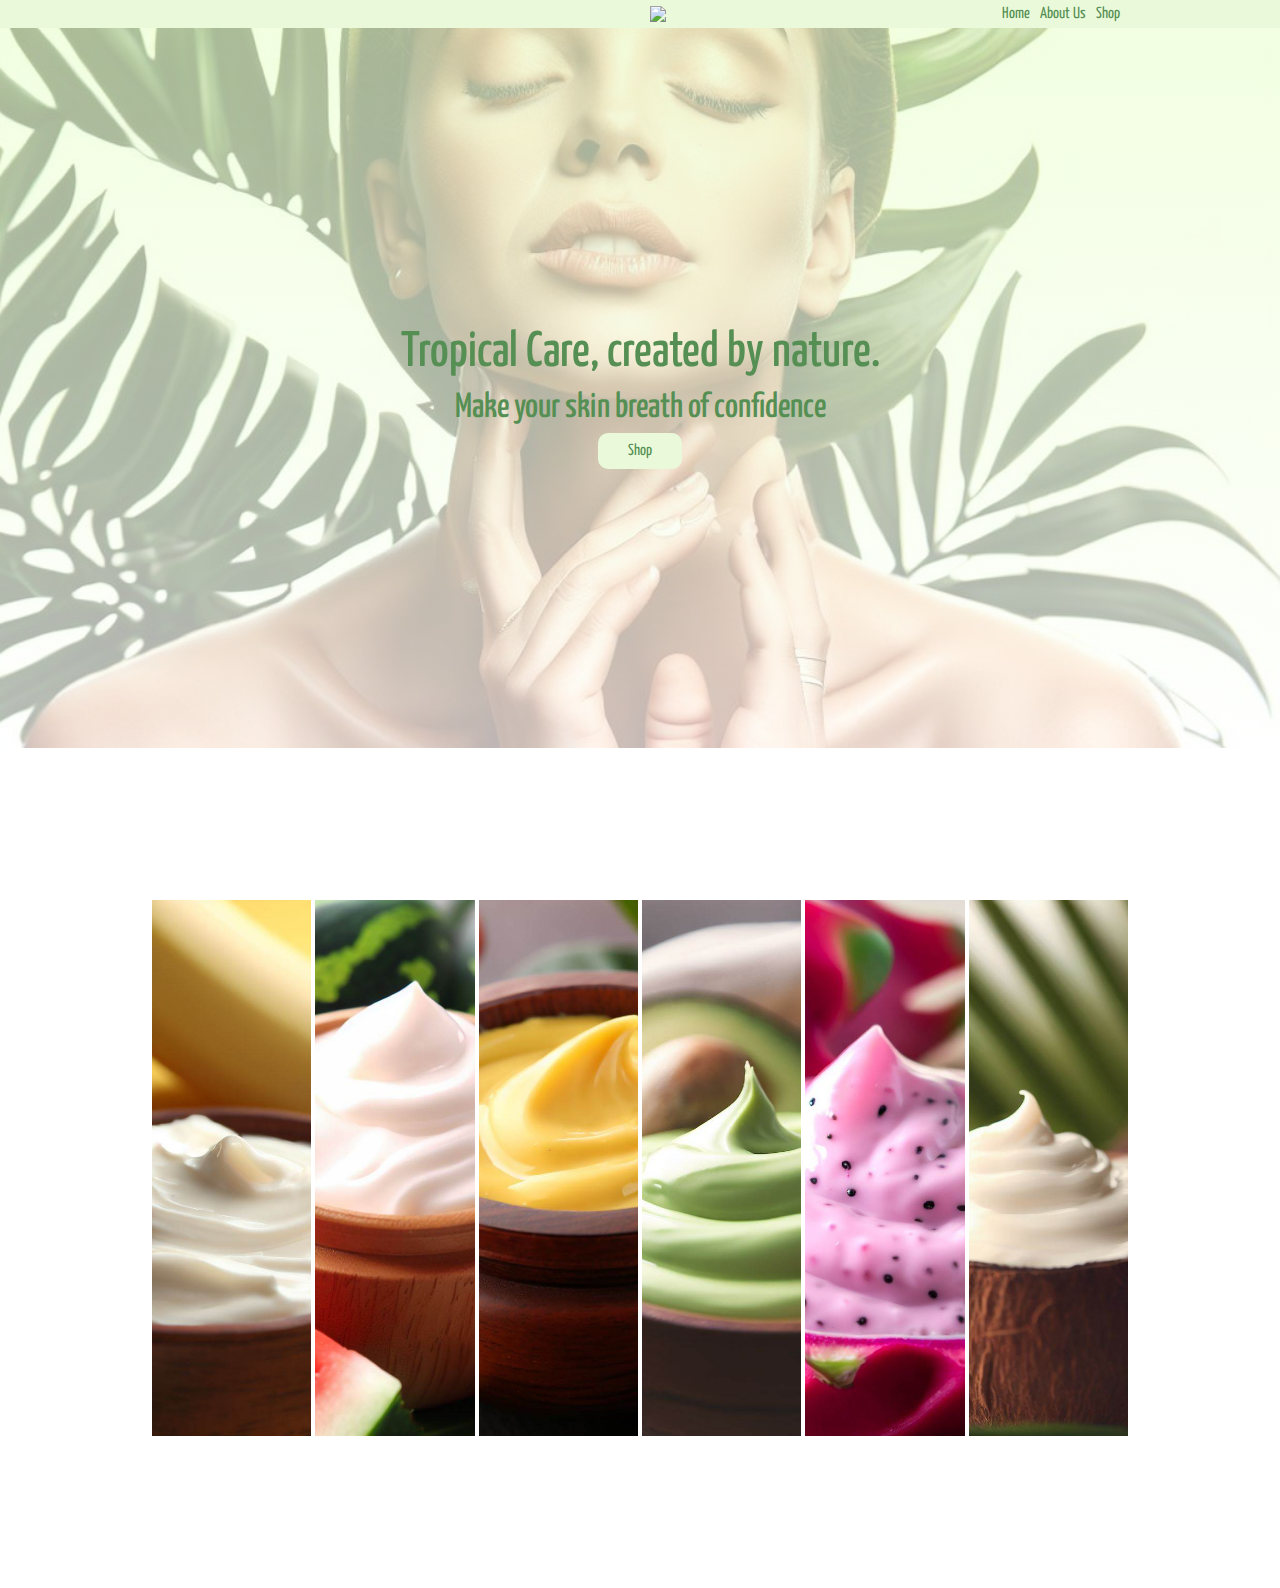
==== index.html @ 1d89eb13 "cards" ====
<!DOCTYPE html>
<html lang="en">
<head>
    <meta charset="UTF-8">
    <meta name="viewport" content="width=<device-width>, initial-scale=1.0">
    <title>Tropical Care</title>
    <link rel="stylesheet" href="style.css">
    <link rel="preconnect" href="https://fonts.googleapis.com">
<link rel="preconnect" href="https://fonts.gstatic.com" crossorigin>
    <link href="https://fonts.googleapis.com/css2?family=Yanone+Kaffeesatz:wght@300&display=swap" rel="stylesheet">
</head>
<body>
    <!--Barra de navegación-->
    <nav>
        <img class="nav__logo" src="https://via.placeholder.com/50" alt="logo"/>
        <ul class="nav">
            <li class="nav__link"><a href="#">Home</a></li>
            <li class="nav__link"><a href="#">About Us</a></li>
            <li class="nav__link"><a href="#">Shop</a></li>
        </ul>
    </nav>
    <!--Hero imagen-->
    <div class="hero-image">
        <div class="hero-text">
            <h1>Tropical Care, created by nature.</h1>
            <p>Make your skin breath of confidence</p>
            <a href="#" class="hero-btn">Shop</a>
        </div>
    </div>
    <!--Cards Información-->
    <section class="container">        
        <div class="card">
            <img src="./img/banana.jpg" alt="Banana Cream" class="card-img">
            <div class="card-body">
            <h1 class="card-title">Banana</h1>
            <p class="card-productprice">$30</p>
            <button class="card-btn">Buy</button>
            </div>
        </div>
        <div class="card">
            <img src="./img/sandia.jpg" alt="Watermelon" class="card-img">
            <div class="card-body">
            <h1 class="card-title">Watermelon</h1>
            <p class="card-productprice">$30</p>
            <button class="card-btn">Buy</button>
            </div>
        </div>
        <div class="card">
            <img src="./img/mango.jpg" alt="Mango" class="card-img">
            <div class="card-body">
            <h1 class="card-title">Mango</h1>
            <p class="card-productprice">$30</p>
            <button class="card-btn">Buy</button>
            </div>
        </div>
        <div class="card">
            <img src="./img/palta.jpg" alt="Aguacate" class="card-img">
            <div class="card-body">
            <h1 class="card-title">Aguacate</h1>
            <p class="card-productprice">$30</p>
            <button class="card-btn">Buy</button>
            </div>
        </div>
        <div class="card">
            <img src="./img/dragon.jpg" alt="DragonFruit" class="card-img">
            <div class="card-body">
            <h1 class="card-title">Dragon Fruit</h1>
            <p class="card-productprice">$30</p>
            <button class="card-btn">Buy</button>
            </div>
        </div>
        <div class="card">
            <img src="./img/coco.jpg" alt="Coco" class="card-img">
            <div class="card-body">
            <h1 class="card-title">Coco</h1>
            <p class="card-productprice">$30</p>
            <button class="card-btn">Buy</button>
            </div>
        </div>
    </section>
</body>
</html>
---- style.css ----
* {
    margin: 0;
    padding: 0;
    box-sizing: border-box;
}

:root {
    --color-primario:#e9f9d9;
    --bg-primario:#ffffff;
    --text-size: 1rem;
    --color-text:#558f53;
    --font-text:'Yanone Kaffeesatz', sans-serif;
    --font-transparent:rgba(255, 255, 255, 0.453);
}

body {
    background-color: var(--bg-primario);
    color:var(--color-primario);
    font-size: var(--text-size);
    margin:0;
    padding:0;
    height: 100vh;
    font-family:var(--font-text);
}
/*Barra de navegación*/
nav {
    display:flex;
    justify-content:space-around;
    align-items: center;
    background-color:var(--color-primario);
    border: 2px;
    border:solid;

}

.nav__logo {
    justify-content: center;
    margin-left: 490px;
    border: solid;
}

ul {
    list-style: none;
    display: flex;
    gap: 10px;
    border: solid;
}

ul a {
    color: var(--color-text);
    text-decoration: none;
}
/*Hero Imagen*/
.hero-image {
    background-image: linear-gradient(
    rgba(237, 255, 213, 0.7),
    rgba(255, 255, 255, 0.7)),
    url("img/banner.jpg");
    background-position:center;
    background-repeat: no-repeat;
    background-size: cover;
    height: 80%;
    display:flex;
    justify-content: center;
    align-items: center;
}

.hero-image .hero-text {
    color:var(--color-text);
    text-align: center;
}

.hero-image .hero-text h1 {
    font-size:50px;
    font-weight: 500;
    line-height: 100%;
    margin-top: 20px;
}

.hero-text p {
    font-size:35px;
    font-weight:500;
    line-height: 30px;
    margin-top: 15px;
}

.hero-image .hero-btn {
    text-decoration:none;
    color:var(--color-text);
    background: var(--color-primario);
    padding: 10px 30px;
    border-radius: 10px;
    margin-top: 10px;
    display: inline-block;
}

.hero-image .hero-btn:hover {
    background:var(--bg-primario);
    color:var(--color-text);
}

/*Cards*/
.container {
    background-color:var(--bg-primario);
    display: flex;
    align-items: center;
    justify-content:space-around;
    padding: 150px;
}

.card {
    background-color: rgb(0, 0, 0);
    width: 250px;
    height: 60vh;
    overflow: hidden;
    border: 2px solid rgb(255, 255, 255);
    position: relative;
}

.card-title {
    font-family:var(--font-text);
    color:var(--color-primario);
    display: flex;
    flex-direction: column;
    justify-content: center;
    align-items: center;
    text-transform:uppercase;
    font-size: 40px;
    font-weight: 500;
    margin-left: 10px;
    color:var(--font-transparent);
    
    }

.card-productprice {
    text-transform: capitalize;
    font-size: 35px;
    font-weight: 300;
    margin: 30px;
    display: flex;
    justify-content: center;
    align-self: center;
    color: var(--font-transparent);
}

.card-btn {
    width: 75px;
    height: 30px;
    padding-top: 8px;
    text-transform: capitalize;
    border: none;
    outline:none;
    font-size:1rem;
    display: flex;
    align-self: center;
    justify-content: center;
    font-family: var(--font-text);
    background-color: #ffffff43;
}

.card-body {
    width: 100%;
    height: 100%;
    top:0;
    right: -100%;
    color: var(--color-primario);
    position:absolute;
    backdrop-filter: blur(5px);
    padding: 40px;
    display: flex;
    flex-direction: column;
    justify-content: center;
    transition: 1.5s;
}

.card-img {
    width: 100%;
    height: 100%;
    object-fit:cover;
}

.card:hover:hover .card-body {
    right: 0px;
}
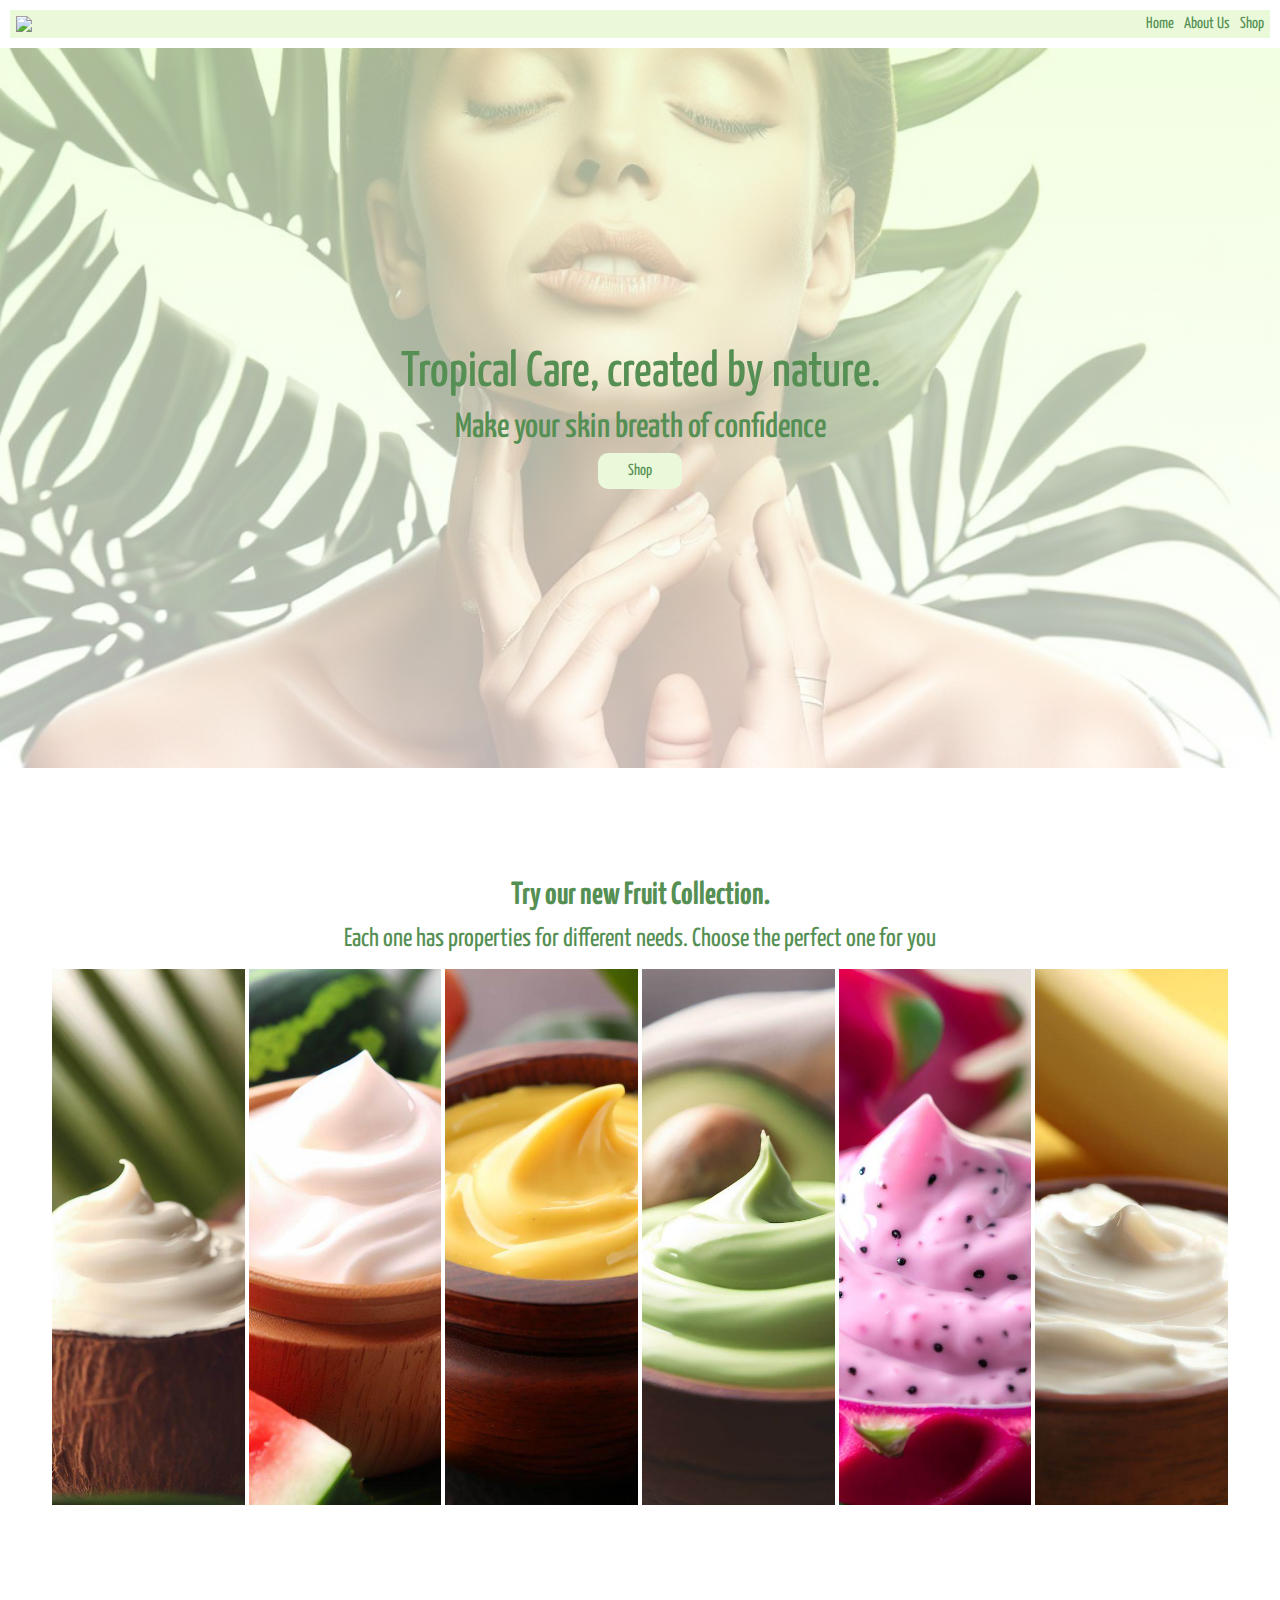
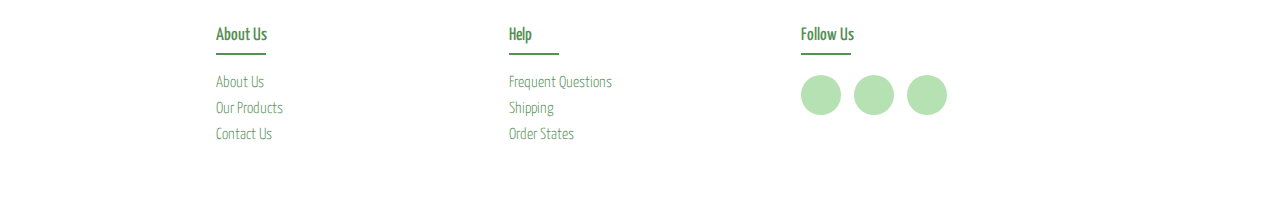
==== commit ec88b55c: "responsive" ====
--- a/index.html
+++ b/index.html
@@ -8,6 +8,7 @@
     <link rel="preconnect" href="https://fonts.googleapis.com">
 <link rel="preconnect" href="https://fonts.gstatic.com" crossorigin>
     <link href="https://fonts.googleapis.com/css2?family=Yanone+Kaffeesatz:wght@300&display=swap" rel="stylesheet">
+    <link rel="stylesheet" href="https://cdnjs.cloudflare.com/ajax/libs/font-awesome/6.4.0/css/all.min.css" integrity="sha512-iecdLmaskl7CVkqkXNQ/ZH/XLlvWZOJyj7Yy7tcenmpD1ypASozpmT/E0iPtmFIB46ZmdtAc9eNBvH0H/ZpiBw==" crossorigin="anonymous" referrerpolicy="no-referrer" />
 </head>
 <body>
     <!--Barra de navegación-->
@@ -28,11 +29,15 @@
         </div>
     </div>
     <!--Cards Información-->
+    <section class=cards__title>
+        <h1 class="cards__title1">Try our new Fruit Collection.</h1>
+        <p class="cards__title2">Each one has properties for different needs. Choose the perfect one for you</p>
+    </section>
     <section class="container">        
         <div class="card">
-            <img src="./img/banana.jpg" alt="Banana Cream" class="card-img">
+            <img src="./img/coco.jpg" alt="Coco" class="card-img">
             <div class="card-body">
-            <h1 class="card-title">Banana</h1>
+            <h2 class="card-title">Coco</h2>
             <p class="card-productprice">$30</p>
             <button class="card-btn">Buy</button>
             </div>
@@ -40,7 +45,7 @@
         <div class="card">
             <img src="./img/sandia.jpg" alt="Watermelon" class="card-img">
             <div class="card-body">
-            <h1 class="card-title">Watermelon</h1>
+            <h2 class="card-title">Watermelon</h2>
             <p class="card-productprice">$30</p>
             <button class="card-btn">Buy</button>
             </div>
@@ -48,7 +53,7 @@
         <div class="card">
             <img src="./img/mango.jpg" alt="Mango" class="card-img">
             <div class="card-body">
-            <h1 class="card-title">Mango</h1>
+            <h2 class="card-title">Mango</h2>
             <p class="card-productprice">$30</p>
             <button class="card-btn">Buy</button>
             </div>
@@ -56,7 +61,7 @@
         <div class="card">
             <img src="./img/palta.jpg" alt="Aguacate" class="card-img">
             <div class="card-body">
-            <h1 class="card-title">Aguacate</h1>
+            <h2 class="card-title">Aguacate</h2>
             <p class="card-productprice">$30</p>
             <button class="card-btn">Buy</button>
             </div>
@@ -64,19 +69,53 @@
         <div class="card">
             <img src="./img/dragon.jpg" alt="DragonFruit" class="card-img">
             <div class="card-body">
-            <h1 class="card-title">Dragon Fruit</h1>
+            <h2 class="card-title">Dragon Fruit</h2>
             <p class="card-productprice">$30</p>
             <button class="card-btn">Buy</button>
             </div>
         </div>
         <div class="card">
-            <img src="./img/coco.jpg" alt="Coco" class="card-img">
+            <img src="./img/banana.jpg" alt="Banana" class="card-img">
             <div class="card-body">
-            <h1 class="card-title">Coco</h1>
+            <h2 class="card-title">Banana</h2>
             <p class="card-productprice">$30</p>
             <button class="card-btn">Buy</button>
             </div>
         </div>
     </section>
+
+    <div class="footer">
+        <div class="footer-container">
+                <div class="row">
+                    <div class="footer-col">
+                    <h4>About Us</h4>
+                    <ul class="ul-footer">
+                        <li><a href="#">About Us</a></li>
+                        <li><a href="#">Our products</a></li>
+                        <li><a href="#">Contact Us</a></li>
+                    </ul>
+                </div>
+
+                <div class="footer-col">
+                    <h4>Help</h4>
+                    <ul class="ul-footer">
+                        <li><a href="#">Frequent Questions</a></li>
+                        <li><a href="#">Shipping</a></li>
+                        <li><a href="#">Order states</a></li>
+                    </ul>
+                </div>
+
+                <div class="footer-col">
+                    <h4>Follow Us</h4>
+                    <div class="social-links">
+                        <a href="#"><i class="fa-brands fa-facebook"></i></a>
+                        <a href="#"><i class="fa-brands fa-instagram"></i></a>
+                        <a href="#"><i class="fa-brands fa-tiktok"></i></a>
+                        
+                    </div>
+                </div>
+            </div>
+        </div>
+    </footer>
 </body>
 </html>--- a/style.css
+++ b/style.css
@@ -25,21 +25,21 @@
 /*Barra de navegación*/
 nav {
     display:flex;
-    justify-content:space-around;
+    justify-content:space-between;
     align-items: center;
     background-color:var(--color-primario);
     border: 2px;
     border:solid;
+    margin: 10px;
 
 }
 
 .nav__logo {
-    justify-content: center;
-    margin-left: 490px;
+    justify-content:space-between;
     border: solid;
 }
 
-ul {
+.nav {
     list-style: none;
     display: flex;
     gap: 10px;
@@ -100,12 +100,36 @@
 }
 
 /*Cards*/
+
+.cards__title {
+
+    display:flex;
+    margin-top: 6rem;
+    padding: 15px;
+    color: var(--color-text);
+    justify-content: center;
+    align-items: center;
+    flex-direction: column;
+    gap: 1rem;
+    
+}
+
+.cards__title1 {
+font-size: 2rem;
+}
+
+.cards__title2 {
+font-size: 26px;
+}
+
 .container {
     background-color:var(--bg-primario);
     display: flex;
     align-items: center;
-    justify-content:space-around;
-    padding: 150px;
+    padding: 50px;
+    padding-top: 0px;
+
+
 }
 
 .card {
@@ -182,3 +206,103 @@
 .card:hover:hover .card-body {
     right: 0px;
 }
+
+/*Footer*/
+.footer {
+    background-color: var(--bg-primario);
+    padding: 70px 0;
+}
+
+.footer-container {
+    max-width: 1170px;
+    margin:auto;
+    color: black;
+}
+
+.ul-footer {
+    list-style: none;
+}
+
+.row {
+    display: flex;
+    flex-wrap: wrap;
+    justify-content: center;
+}
+
+.footer-col {
+width: 25%;
+padding: 0 15px;
+}
+
+.footer-col h4{
+    font-size: 18px;
+    color: var(--color-text);
+    text-transform: capitalize;
+    margin-bottom: 30px;
+    font-weight: 500;
+    position: relative;
+
+}
+
+.footer-col h4::before{
+    content: '';
+    position:absolute;
+    left: 0;
+    bottom: -10px;
+    background-color:var(--color-text);
+    height: 2px;
+    box-sizing: border-box;
+    width: 50px;
+}
+
+.footer-col ul li:not(:last-child){
+    margin-bottom: 10px;
+}
+
+.footer-col ul li a {
+    font-size: 16px;
+    text-transform: capitalize;
+    text-decoration: none;
+    color: var(--color-text);
+    font-weight: 300;
+    color: var(--color-text);
+    display: block;
+    transition: all 0.3s ease;
+}
+
+.footer-col ul li a:hover{
+    color: black;
+    padding-left: 10px;
+}
+
+.footer-col .social-links a{
+    display: inline-block;
+    height:40px;
+    width:40px;
+    background-color:rgba(151, 212, 146, 0.697);
+    margin: 0 10px 10px 0;
+    text-align: center;
+    line-height: 40px;
+    border-radius: 50%;
+    color: #ffffff;
+    transition: all 0.5s ease;
+}
+
+.footer-col .social-links a:hover{
+    color: var(--color-text);
+    background-color: #ffffff;
+}
+
+/*responsive*/
+@media(max-width:767px) {
+    .footer-col {
+        width: 50%;
+        margin-bottom:30px;
+    }
+}
+@media(max-width:767px) {
+    .footer-col {
+        width: 100%;
+    }
+
+}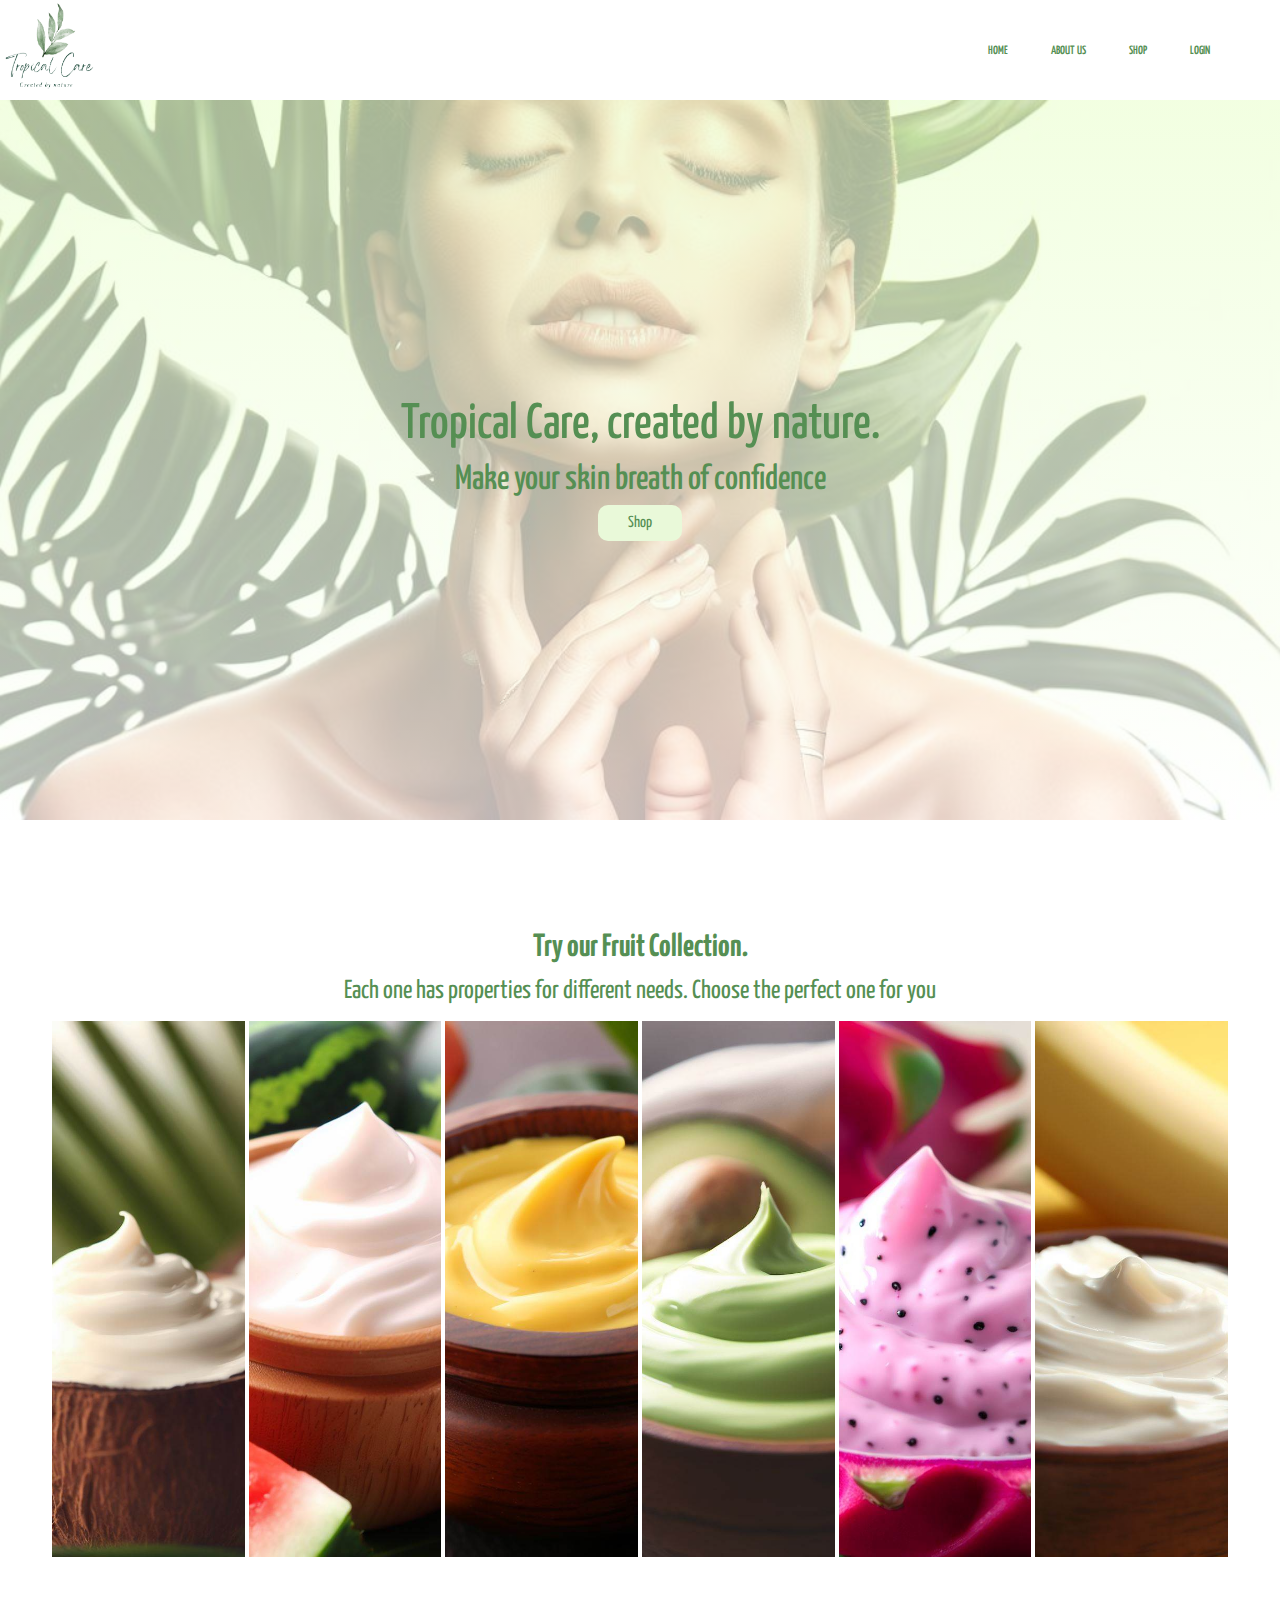
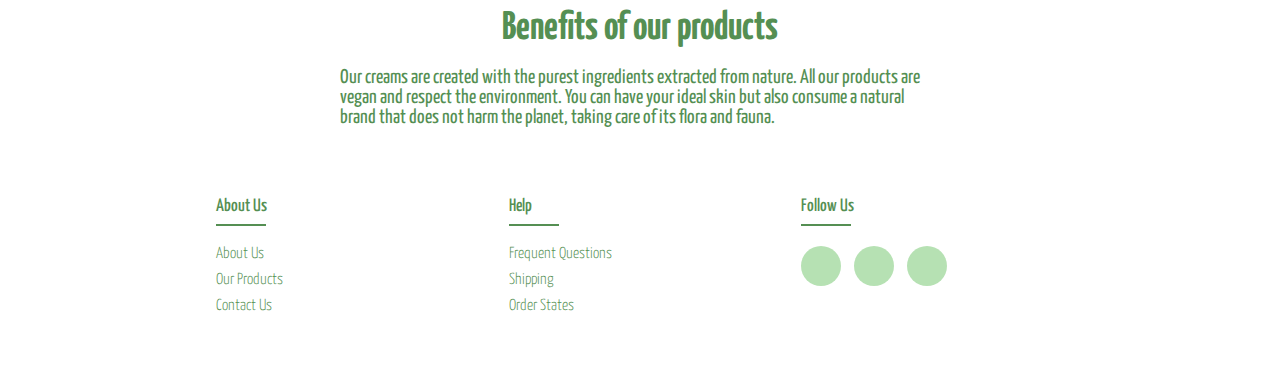
==== commit 1a1cf445: "casiterminado" ====
--- a/index.html
+++ b/index.html
@@ -9,28 +9,37 @@
 <link rel="preconnect" href="https://fonts.gstatic.com" crossorigin>
     <link href="https://fonts.googleapis.com/css2?family=Yanone+Kaffeesatz:wght@300&display=swap" rel="stylesheet">
     <link rel="stylesheet" href="https://cdnjs.cloudflare.com/ajax/libs/font-awesome/6.4.0/css/all.min.css" integrity="sha512-iecdLmaskl7CVkqkXNQ/ZH/XLlvWZOJyj7Yy7tcenmpD1ypASozpmT/E0iPtmFIB46ZmdtAc9eNBvH0H/ZpiBw==" crossorigin="anonymous" referrerpolicy="no-referrer" />
+    
 </head>
 <body>
     <!--Barra de navegación-->
     <nav>
-        <img class="nav__logo" src="https://via.placeholder.com/50" alt="logo"/>
-        <ul class="nav">
-            <li class="nav__link"><a href="#">Home</a></li>
-            <li class="nav__link"><a href="#">About Us</a></li>
-            <li class="nav__link"><a href="#">Shop</a></li>
+        <img class="nav__logo" src="./Tropical Care.png" alt="logo"/>
+        <input type="checkbox" id="check">
+        <label for="check" class="bar-btn">
+            <i class="fa-solid fa-bars"></i>
+        </label>
+        <ul class="nav-menu">
+            <li><a class="#hero-image" href="#">Home</a></li>
+            <li><a href="#footer">About Us</a></li>
+            <li><a href="#cards__title">Shop</a></li>
+            <li><a href="login.html">Login</a></li>
         </ul>
+
     </nav>
+
+
     <!--Hero imagen-->
-    <div class="hero-image">
+    <div class="hero-image" id="hero-image">
         <div class="hero-text">
             <h1>Tropical Care, created by nature.</h1>
             <p>Make your skin breath of confidence</p>
-            <a href="#" class="hero-btn">Shop</a>
+            <a href="#cards__title" class="hero-btn">Shop</a>
         </div>
     </div>
     <!--Cards Información-->
-    <section class=cards__title>
-        <h1 class="cards__title1">Try our new Fruit Collection.</h1>
+    <section class=cards__title  id="cards__title">
+        <h1 class="cards__title1">Try our Fruit Collection.</h1>
         <p class="cards__title2">Each one has properties for different needs. Choose the perfect one for you</p>
     </section>
     <section class="container">        
@@ -84,7 +93,20 @@
         </div>
     </section>
 
-    <div class="footer">
+    <!--Product benefits-->
+    <section class="benefits">
+        <div class="ourproducts-title">
+        <h1>Benefits of our products</h1>
+        </div>
+        <div class="ourproducts-text">
+        <p>Our creams are created with the purest ingredients extracted from nature.
+            All our products are vegan and respect the environment.
+            You can have your ideal skin but also consume a natural brand that does not harm the planet, taking care of its flora and fauna.</p>
+        </div>
+    </div></section>
+
+
+    <div class="footer" id="footer">
         <div class="footer-container">
                 <div class="row">
                     <div class="footer-col">
--- a/style.css
+++ b/style.css
@@ -24,27 +24,101 @@
 }
 /*Barra de navegación*/
 nav {
-    display:flex;
-    justify-content:space-between;
-    align-items: center;
-    background-color:var(--color-primario);
-    border: 2px;
-    border:solid;
-    margin: 10px;
-
+height:80px;
+width:100%;
+display:flex;
+justify-content: space-between;
+align-items: center;
 }
 
 .nav__logo {
-    justify-content:space-between;
-    border: solid;
-}
-
-.nav {
-    list-style: none;
-    display: flex;
-    gap: 10px;
-    border: solid;
-}
+    width: 100px;
+    height: 100px;
+}
+
+.bar-btn {
+    font-size: 25px;
+    color: var(--color-text);
+    margin-right: 20px;
+    cursor: pointer;
+    }
+
+.nav-menu {
+    position: fixed;
+    width:100%;
+    height:100vh;
+    top:100px;
+    text-align:center;
+    transition: all .5s;
+}
+
+.nav-menu li {
+    display:none;
+    line-height:30px;
+    margin:50px 0;
+    transition: all .5s;
+}
+
+.nav-menu li a {
+    color: var(--color-text);
+    font-size: 16px;
+    text-transform:uppercase;
+    font-weight: 600;
+}
+
+.nav-menu li a.active, .nav-menu li a:hover {
+    color: var(--color-text);
+    transition: .3s;
+}
+
+#check {
+    display:none;
+}
+
+#check:checked ~ .nav-menu {
+    height: 100vh;
+}
+
+#check:checked ~ .nav-menu li {
+    display: block;
+}
+
+/*Responsive*/
+@media screen and (min-width:768px) {
+    .logo {
+        margin-left:50px;
+    }
+
+    nav{
+        height:100px;
+    }
+
+    .bar-btn{
+        display: none;
+    }
+
+    .nav-menu {
+    position:relative;
+    height:100px;
+    top:0;
+    background:none;
+    transition:none;
+    text-align:right;
+    margin-right:50px;
+    }
+}
+
+.nav-menu li {
+    display:inline-block;
+    line-height:100px;
+    margin:0 20px;
+    transition: none;
+}
+
+.nav-menu li a {
+    font-size: 12px;
+}
+
 
 ul a {
     color: var(--color-text);
@@ -305,4 +379,18 @@
         width: 100%;
     }
 
+}
+
+
+.benefits {
+    display: flex;
+    flex-direction: column;
+    align-items: center;
+    gap: 20px;
+    width: 600px;
+    justify-content: center;
+    color: var(--color-text);
+    align-content: center;
+    margin: auto;
+    font-size: 20px;
 }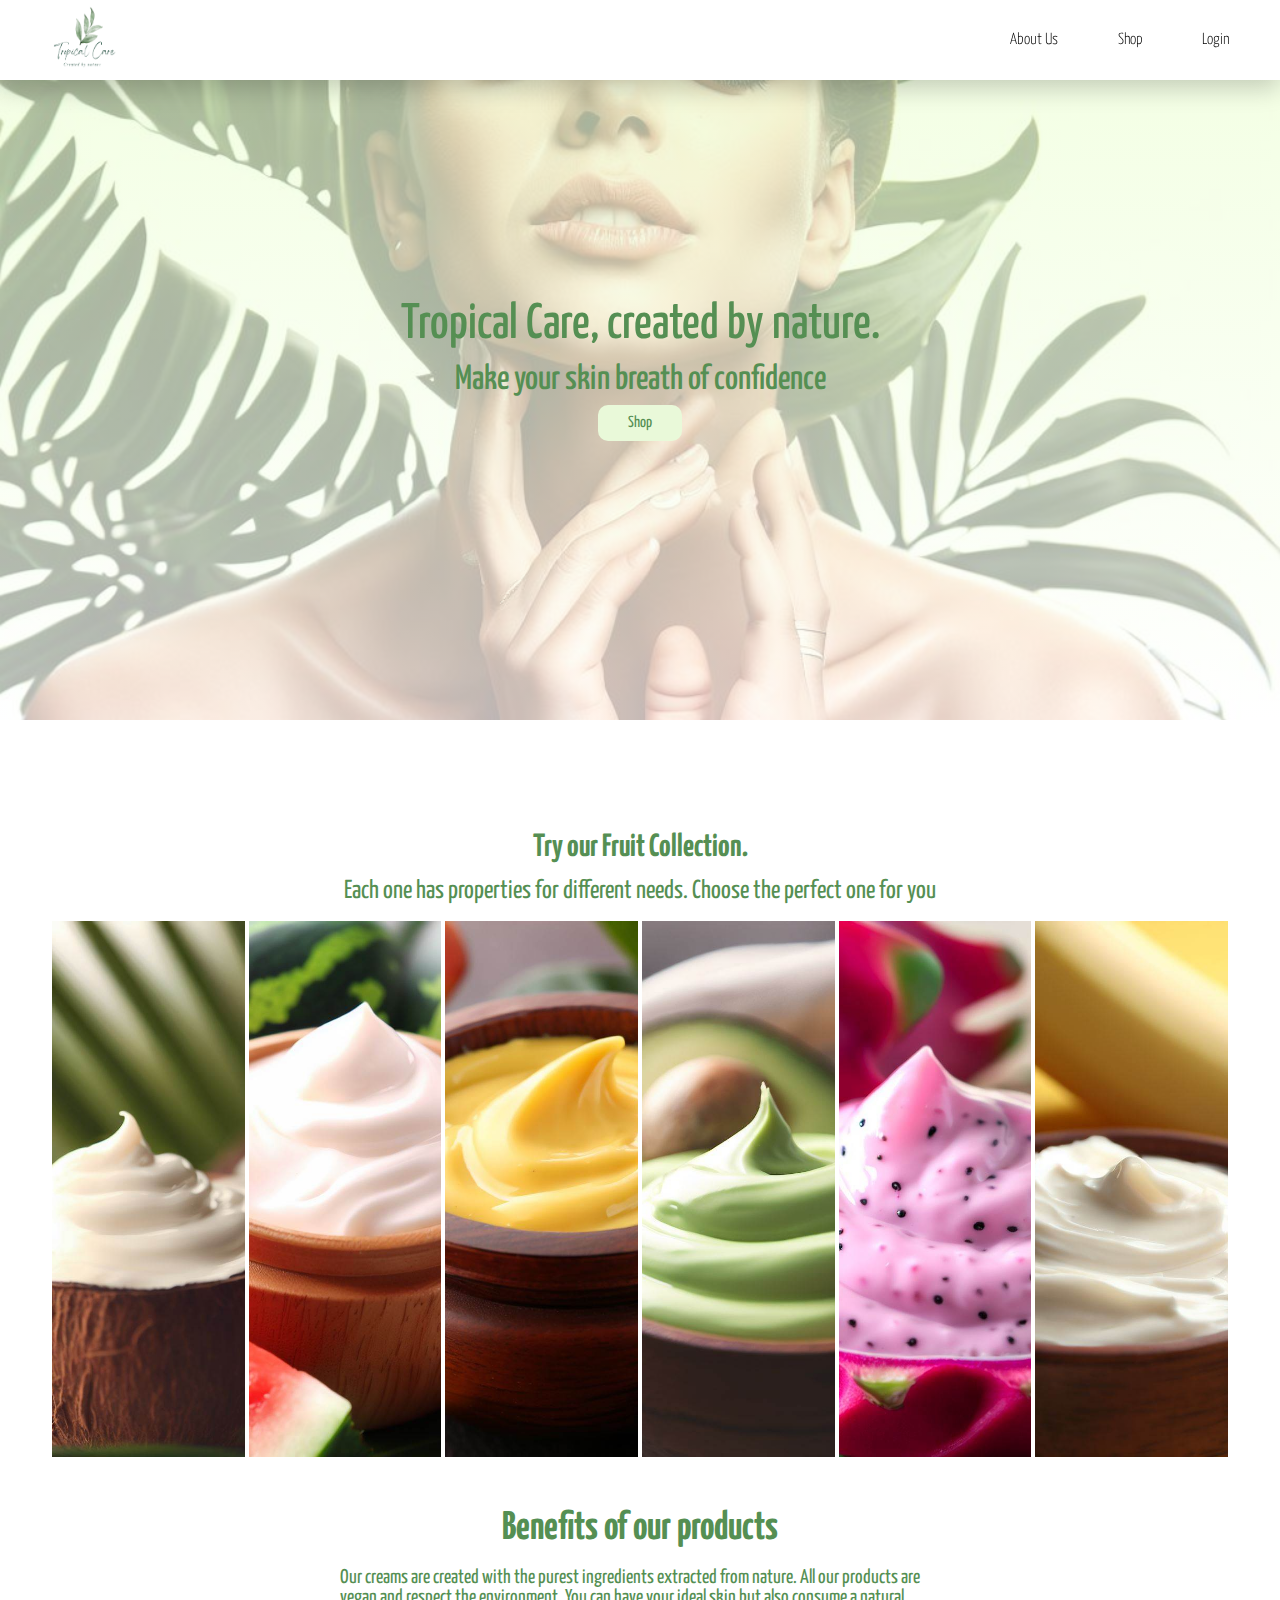
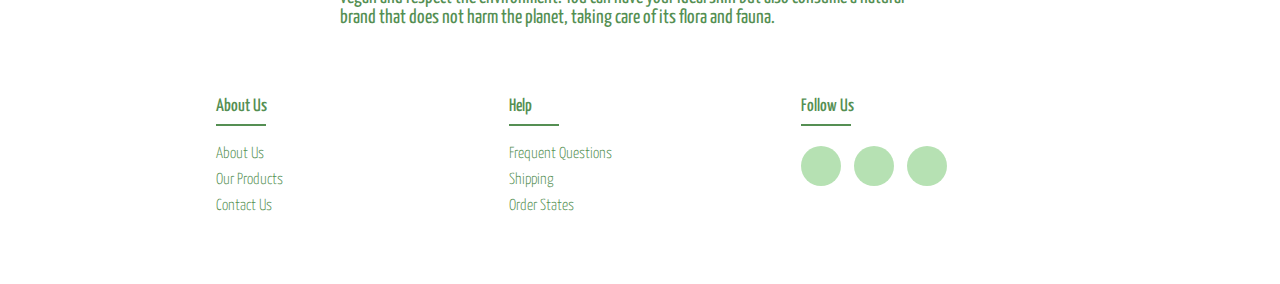
==== commit 596e2e32: "hola" ====
--- a/index.html
+++ b/index.html
@@ -13,21 +13,21 @@
 </head>
 <body>
     <!--Barra de navegación-->
-    <nav>
+    <header class="header">
         <img class="nav__logo" src="./Tropical Care.png" alt="logo"/>
-        <input type="checkbox" id="check">
-        <label for="check" class="bar-btn">
+    <nav class="navbar">
+        <label for="toggle-menu">
             <i class="fa-solid fa-bars"></i>
         </label>
-        <ul class="nav-menu">
-            <li><a class="#hero-image" href="#">Home</a></li>
-            <li><a href="#footer">About Us</a></li>
-            <li><a href="#cards__title">Shop</a></li>
-            <li><a href="login.html">Login</a></li>
+        <input type="checkbox" id="toggle-menu">
+        <ul class="navbar-list">
+            <li><a href="#footer" class="navbar-link">About Us</a></li>
+            <li><a href="#cards__title" class="navbar-link">Shop</a></li>
+            <li><a href="login.html" class="navbar-link">Login</a></li>
         </ul>
 
     </nav>
-
+</header>
 
     <!--Hero imagen-->
     <div class="hero-image" id="hero-image">
--- a/style.css
+++ b/style.css
@@ -11,6 +11,61 @@
     --color-text:#558f53;
     --font-text:'Yanone Kaffeesatz', sans-serif;
     --font-transparent:rgba(255, 255, 255, 0.453);
+}
+
+/*Barra de navegación*/
+.header {
+    height: 80px;
+    display: flex;
+    justify-content: space-between;
+    align-items: center;
+    padding: 0px 50px;
+    box-shadow: 0 8px 24px rgba(0, 0, 0, 0.2);
+    background: white;
+    position:fixed;
+    width: 100%;
+}
+
+.nav__logo {
+    width: 70px;
+    height: 70px;
+}
+
+.navbar ul {
+    list-style-type: none;
+    display: flex;
+    gap:60px;
+}
+
+.navbar {
+    display: flex;
+}
+
+.navbar i {
+    font-size: 36px;
+    display: none;
+}
+
+#toggle-menu {
+    display: none;
+}
+
+.navbar-link {
+    text-decoration: none;
+    color: black;
+    font-weight: 300;
+}
+
+@media (max-width: 576px) {
+    .navbar ul {
+        background: rgb(201, 29, 29);
+        width: 100%;
+        height: calc(100vh - 80px);
+        position: absolute;
+        top: 80px;
+        left: 0;
+        flex-direction:column;
+    }
 }
 
 body {
@@ -22,108 +77,8 @@
     height: 100vh;
     font-family:var(--font-text);
 }
-/*Barra de navegación*/
-nav {
-height:80px;
-width:100%;
-display:flex;
-justify-content: space-between;
-align-items: center;
-}
-
-.nav__logo {
-    width: 100px;
-    height: 100px;
-}
-
-.bar-btn {
-    font-size: 25px;
-    color: var(--color-text);
-    margin-right: 20px;
-    cursor: pointer;
-    }
-
-.nav-menu {
-    position: fixed;
-    width:100%;
-    height:100vh;
-    top:100px;
-    text-align:center;
-    transition: all .5s;
-}
-
-.nav-menu li {
-    display:none;
-    line-height:30px;
-    margin:50px 0;
-    transition: all .5s;
-}
-
-.nav-menu li a {
-    color: var(--color-text);
-    font-size: 16px;
-    text-transform:uppercase;
-    font-weight: 600;
-}
-
-.nav-menu li a.active, .nav-menu li a:hover {
-    color: var(--color-text);
-    transition: .3s;
-}
-
-#check {
-    display:none;
-}
-
-#check:checked ~ .nav-menu {
-    height: 100vh;
-}
-
-#check:checked ~ .nav-menu li {
-    display: block;
-}
-
-/*Responsive*/
-@media screen and (min-width:768px) {
-    .logo {
-        margin-left:50px;
-    }
-
-    nav{
-        height:100px;
-    }
-
-    .bar-btn{
-        display: none;
-    }
-
-    .nav-menu {
-    position:relative;
-    height:100px;
-    top:0;
-    background:none;
-    transition:none;
-    text-align:right;
-    margin-right:50px;
-    }
-}
-
-.nav-menu li {
-    display:inline-block;
-    line-height:100px;
-    margin:0 20px;
-    transition: none;
-}
-
-.nav-menu li a {
-    font-size: 12px;
-}
-
-
-ul a {
-    color: var(--color-text);
-    text-decoration: none;
-}
+
+
 /*Hero Imagen*/
 .hero-image {
     background-image: linear-gradient(
@@ -367,21 +322,6 @@
     background-color: #ffffff;
 }
 
-/*responsive*/
-@media(max-width:767px) {
-    .footer-col {
-        width: 50%;
-        margin-bottom:30px;
-    }
-}
-@media(max-width:767px) {
-    .footer-col {
-        width: 100%;
-    }
-
-}
-
-
 .benefits {
     display: flex;
     flex-direction: column;
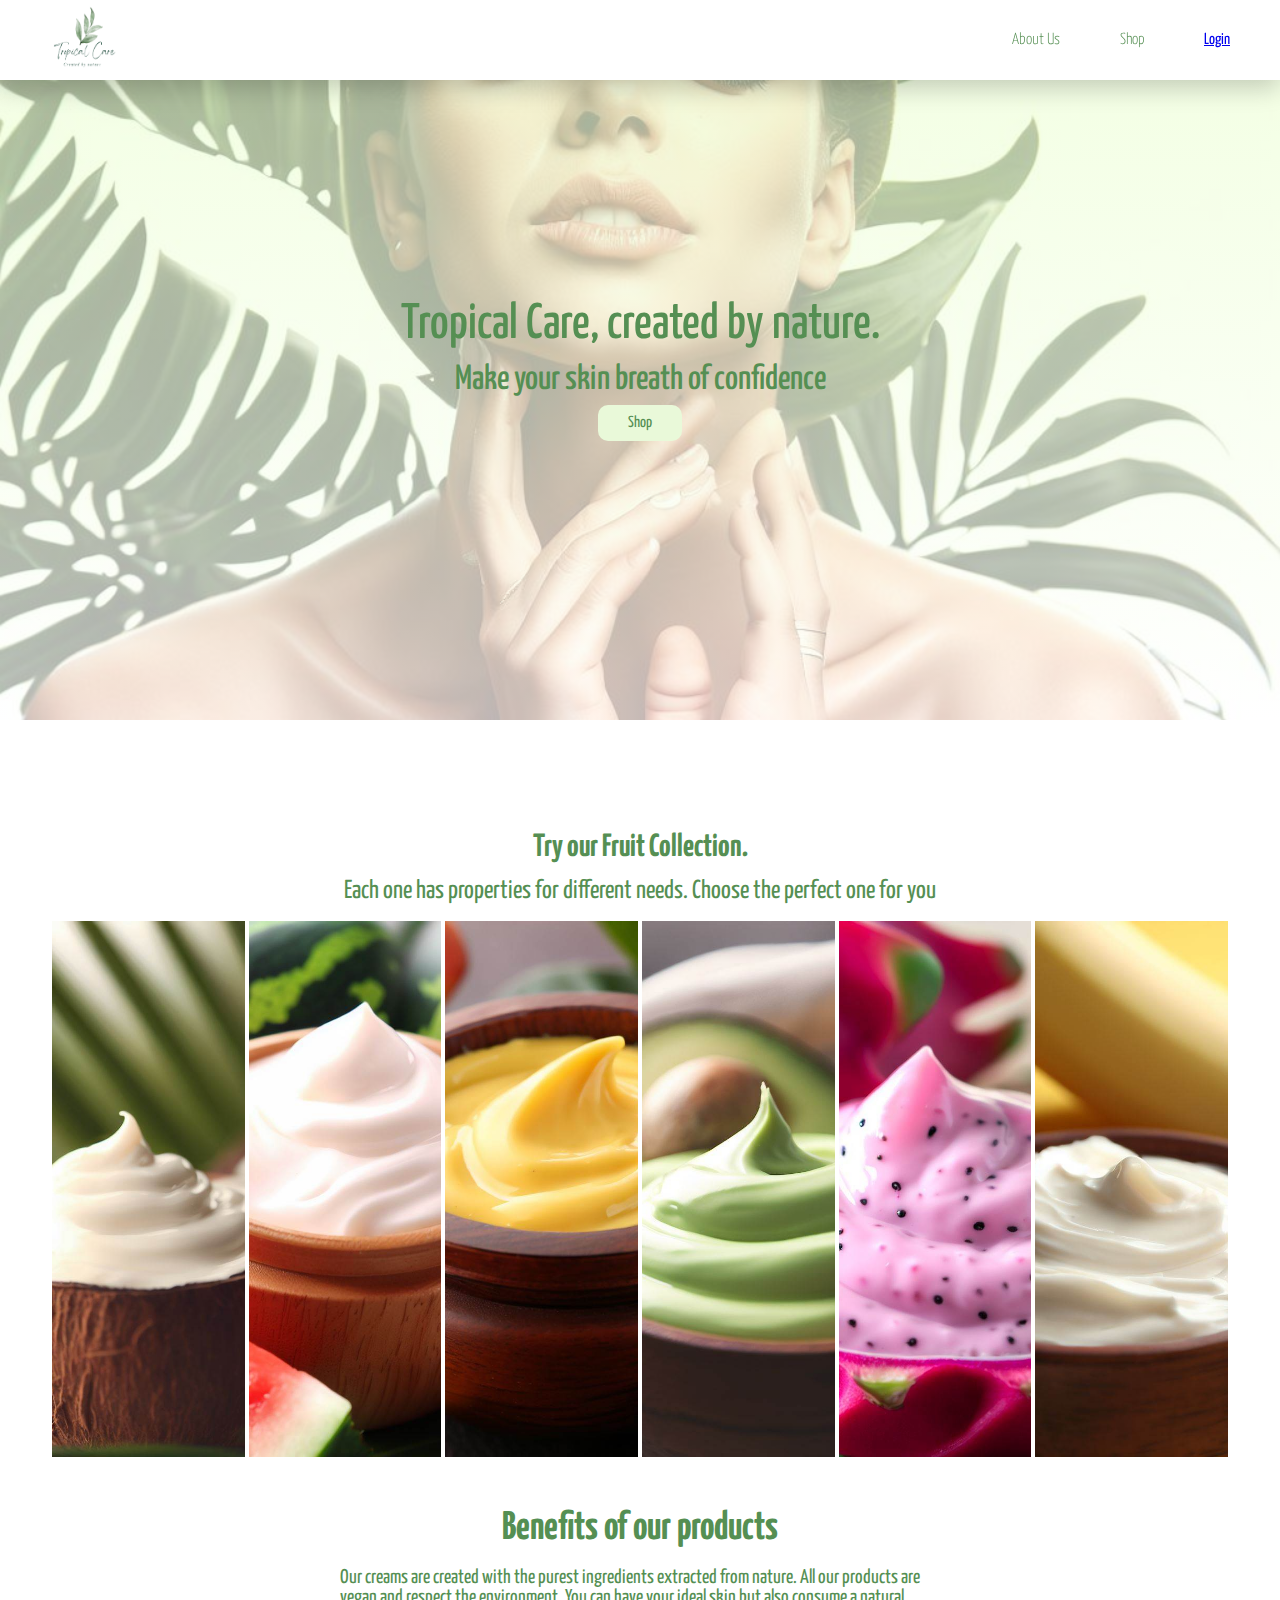
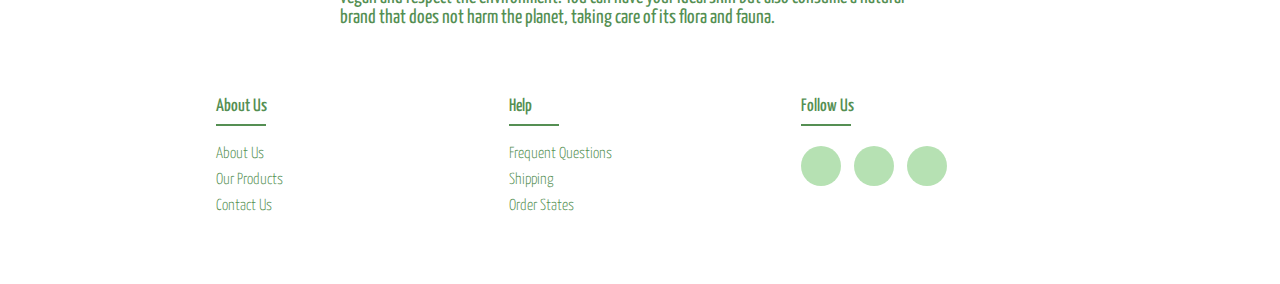
==== commit 43c8494a: "oadods" ====
--- a/index.html
+++ b/index.html
@@ -5,6 +5,7 @@
     <meta name="viewport" content="width=<device-width>, initial-scale=1.0">
     <title>Tropical Care</title>
     <link rel="stylesheet" href="style.css">
+    <link rel="stylesheet" href="mediaquery.css">
     <link rel="preconnect" href="https://fonts.googleapis.com">
 <link rel="preconnect" href="https://fonts.gstatic.com" crossorigin>
     <link href="https://fonts.googleapis.com/css2?family=Yanone+Kaffeesatz:wght@300&display=swap" rel="stylesheet">
@@ -15,15 +16,15 @@
     <!--Barra de navegación-->
     <header class="header">
         <img class="nav__logo" src="./Tropical Care.png" alt="logo"/>
-    <nav class="navbar">
-        <label for="toggle-menu">
+        <label for="checkbox-menu" class="toggle-menu">
             <i class="fa-solid fa-bars"></i>
         </label>
-        <input type="checkbox" id="toggle-menu">
+        <input type="checkbox" id="checkbox-menu">
+    <nav class="navbar">
         <ul class="navbar-list">
             <li><a href="#footer" class="navbar-link">About Us</a></li>
             <li><a href="#cards__title" class="navbar-link">Shop</a></li>
-            <li><a href="login.html" class="navbar-link">Login</a></li>
+            <li><a href="login.html" >Login</a></li>
         </ul>
 
     </nav>
--- a/style.css
+++ b/style.css
@@ -41,31 +41,32 @@
     display: flex;
 }
 
-.navbar i {
-    font-size: 36px;
-    display: none;
-}
-
-#toggle-menu {
-    display: none;
-}
-
 .navbar-link {
     text-decoration: none;
-    color: black;
+    color:var(--color-text);
     font-weight: 300;
 }
 
 @media (max-width: 576px) {
     .navbar ul {
-        background: rgb(201, 29, 29);
+        background: rgb(255, 255, 255);
         width: 100%;
-        height: calc(100vh - 80px);
         position: absolute;
         top: 80px;
         left: 0;
-        flex-direction:column;
+        flex-direction: column;
+        align-items: center;
+        justify-content: center;
+        display: block;
     }
+}
+
+#checkbox-menu {
+    display: none;
+}
+
+.toggle-menu {
+    display: none;
 }
 
 body {
@@ -77,7 +78,6 @@
     height: 100vh;
     font-family:var(--font-text);
 }
-
 
 /*Hero Imagen*/
 .hero-image {
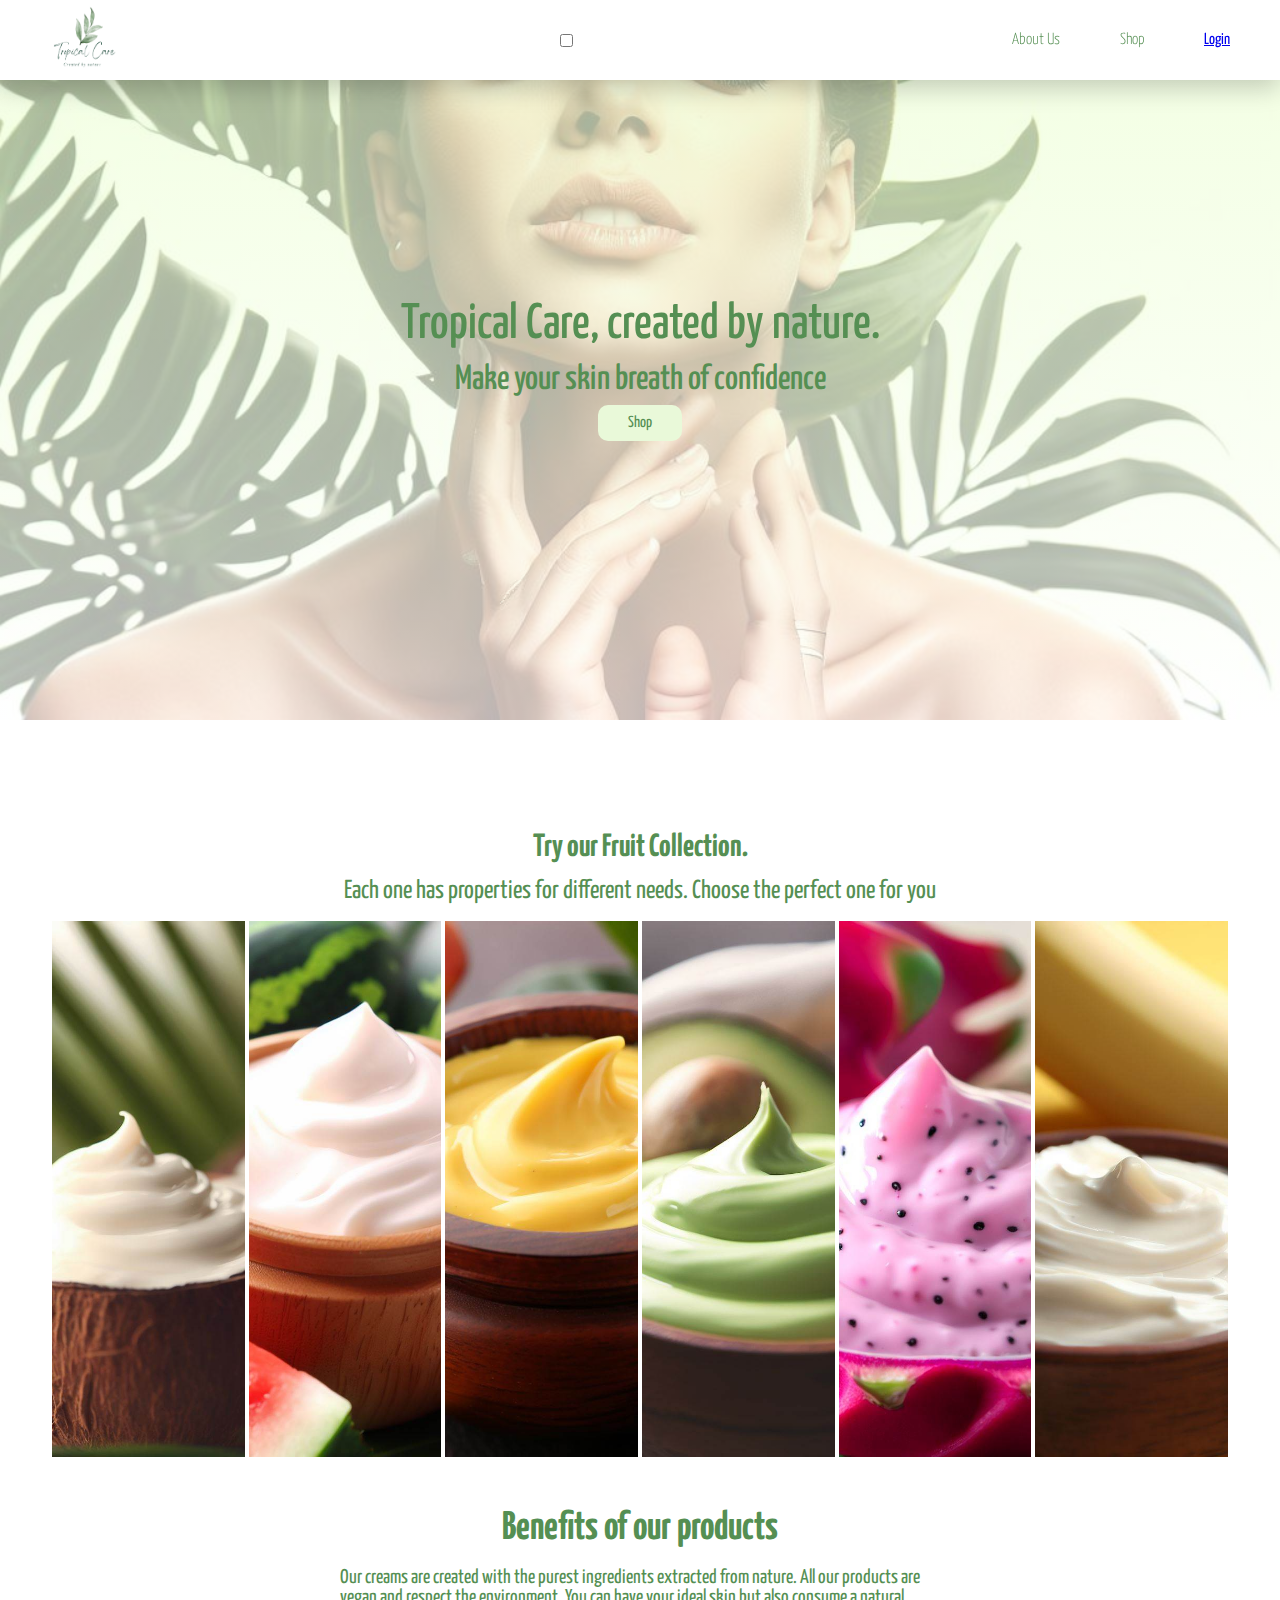
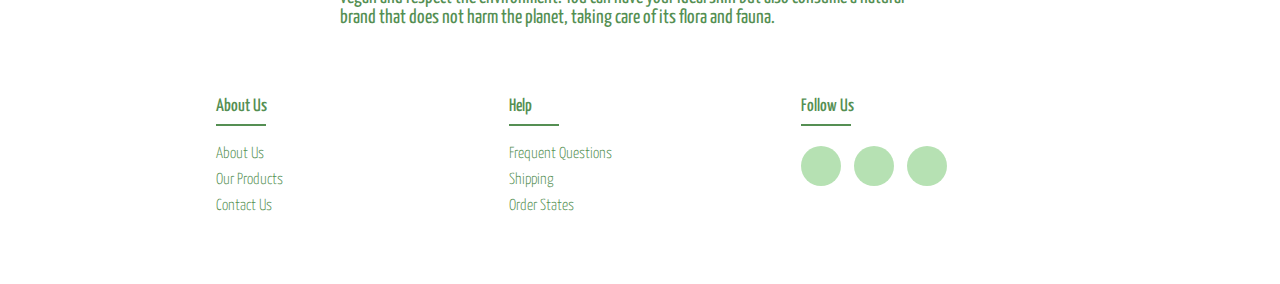
==== commit 6ae88360: "ultima" ====
--- a/index.html
+++ b/index.html
@@ -5,7 +5,7 @@
     <meta name="viewport" content="width=<device-width>, initial-scale=1.0">
     <title>Tropical Care</title>
     <link rel="stylesheet" href="style.css">
-    <link rel="stylesheet" href="mediaquery.css">
+        <link rel="stylesheet" href="style.css">
     <link rel="preconnect" href="https://fonts.googleapis.com">
 <link rel="preconnect" href="https://fonts.gstatic.com" crossorigin>
     <link href="https://fonts.googleapis.com/css2?family=Yanone+Kaffeesatz:wght@300&display=swap" rel="stylesheet">
--- a/style.css
+++ b/style.css
@@ -47,21 +47,9 @@
     font-weight: 300;
 }
 
-@media (max-width: 576px) {
-    .navbar ul {
-        background: rgb(255, 255, 255);
-        width: 100%;
-        position: absolute;
-        top: 80px;
-        left: 0;
-        flex-direction: column;
-        align-items: center;
-        justify-content: center;
-        display: block;
-    }
-}
-
-#checkbox-menu {
+
+
+#toggle-menu {
     display: none;
 }
 
--- a/style.css
+++ b/style.css
@@ -47,21 +47,9 @@
     font-weight: 300;
 }
 
-@media (max-width: 576px) {
-    .navbar ul {
-        background: rgb(255, 255, 255);
-        width: 100%;
-        position: absolute;
-        top: 80px;
-        left: 0;
-        flex-direction: column;
-        align-items: center;
-        justify-content: center;
-        display: block;
-    }
-}
-
-#checkbox-menu {
+
+
+#toggle-menu {
     display: none;
 }
 
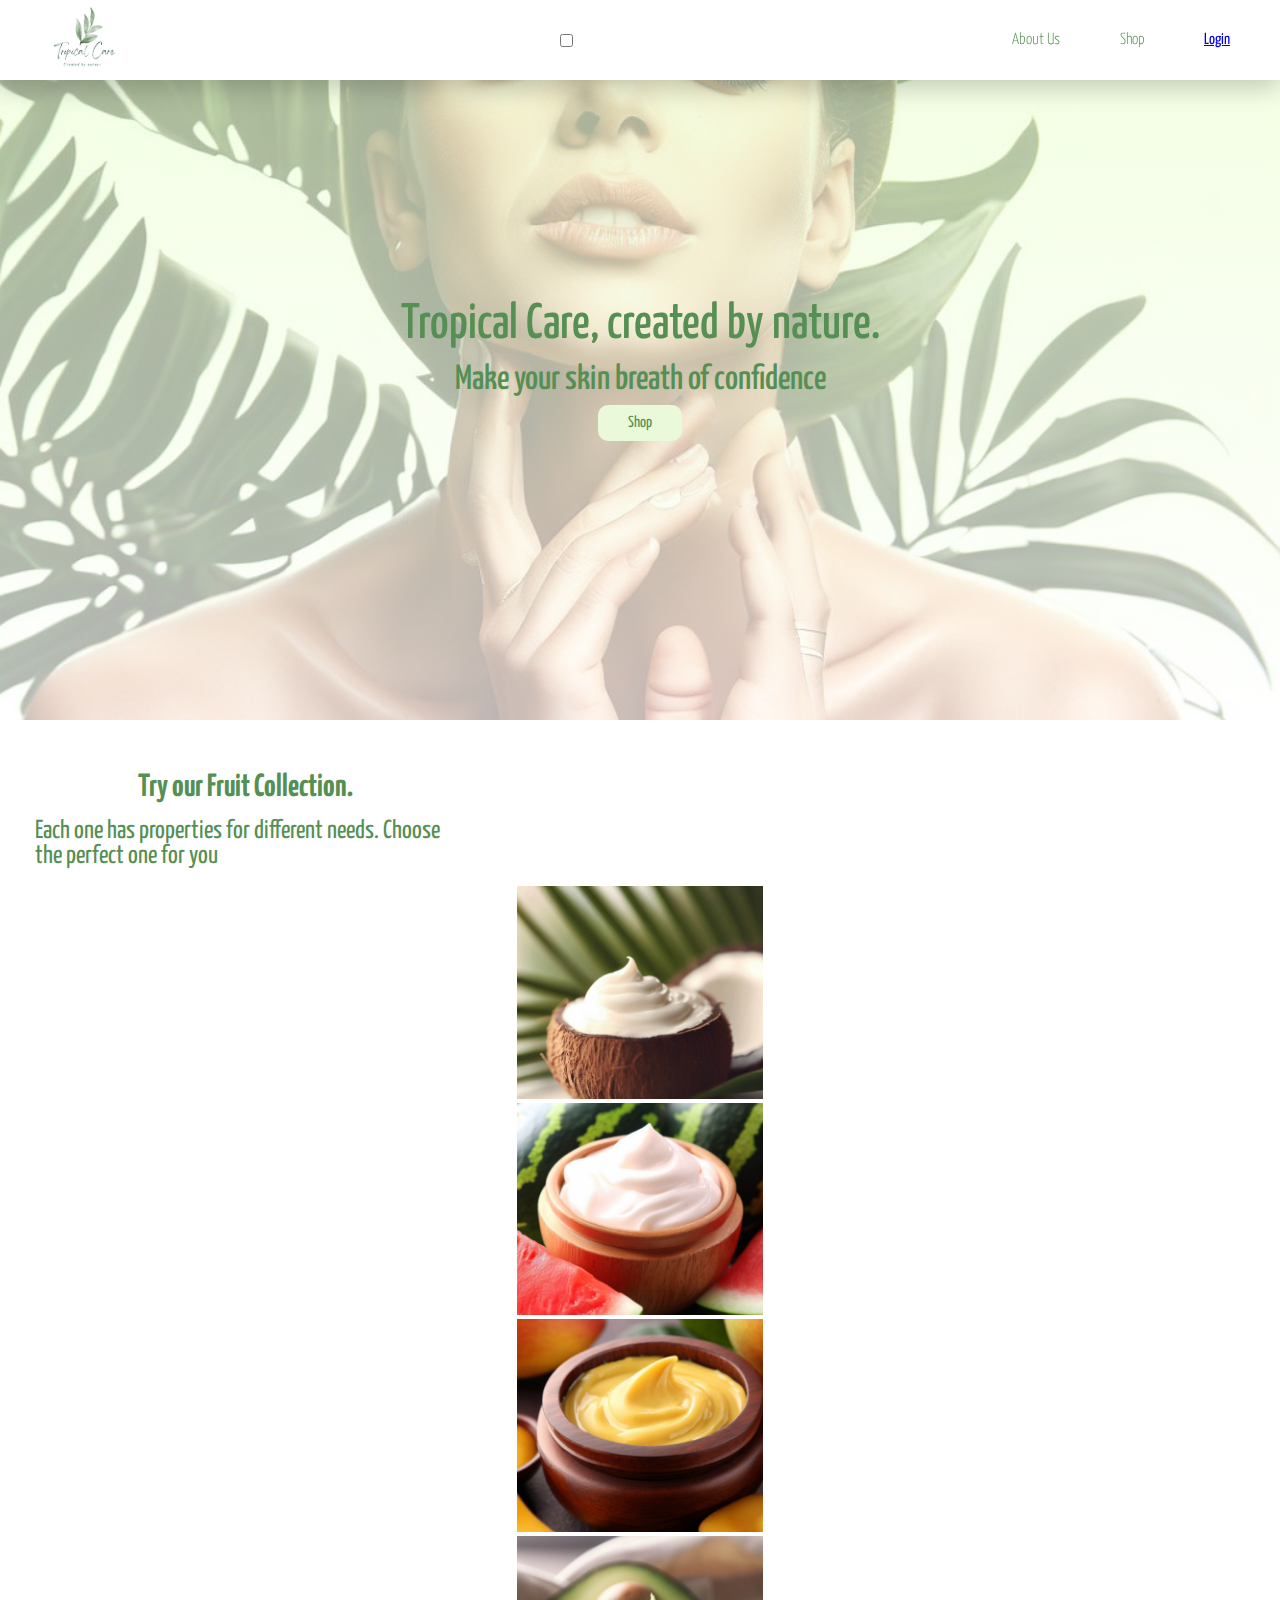
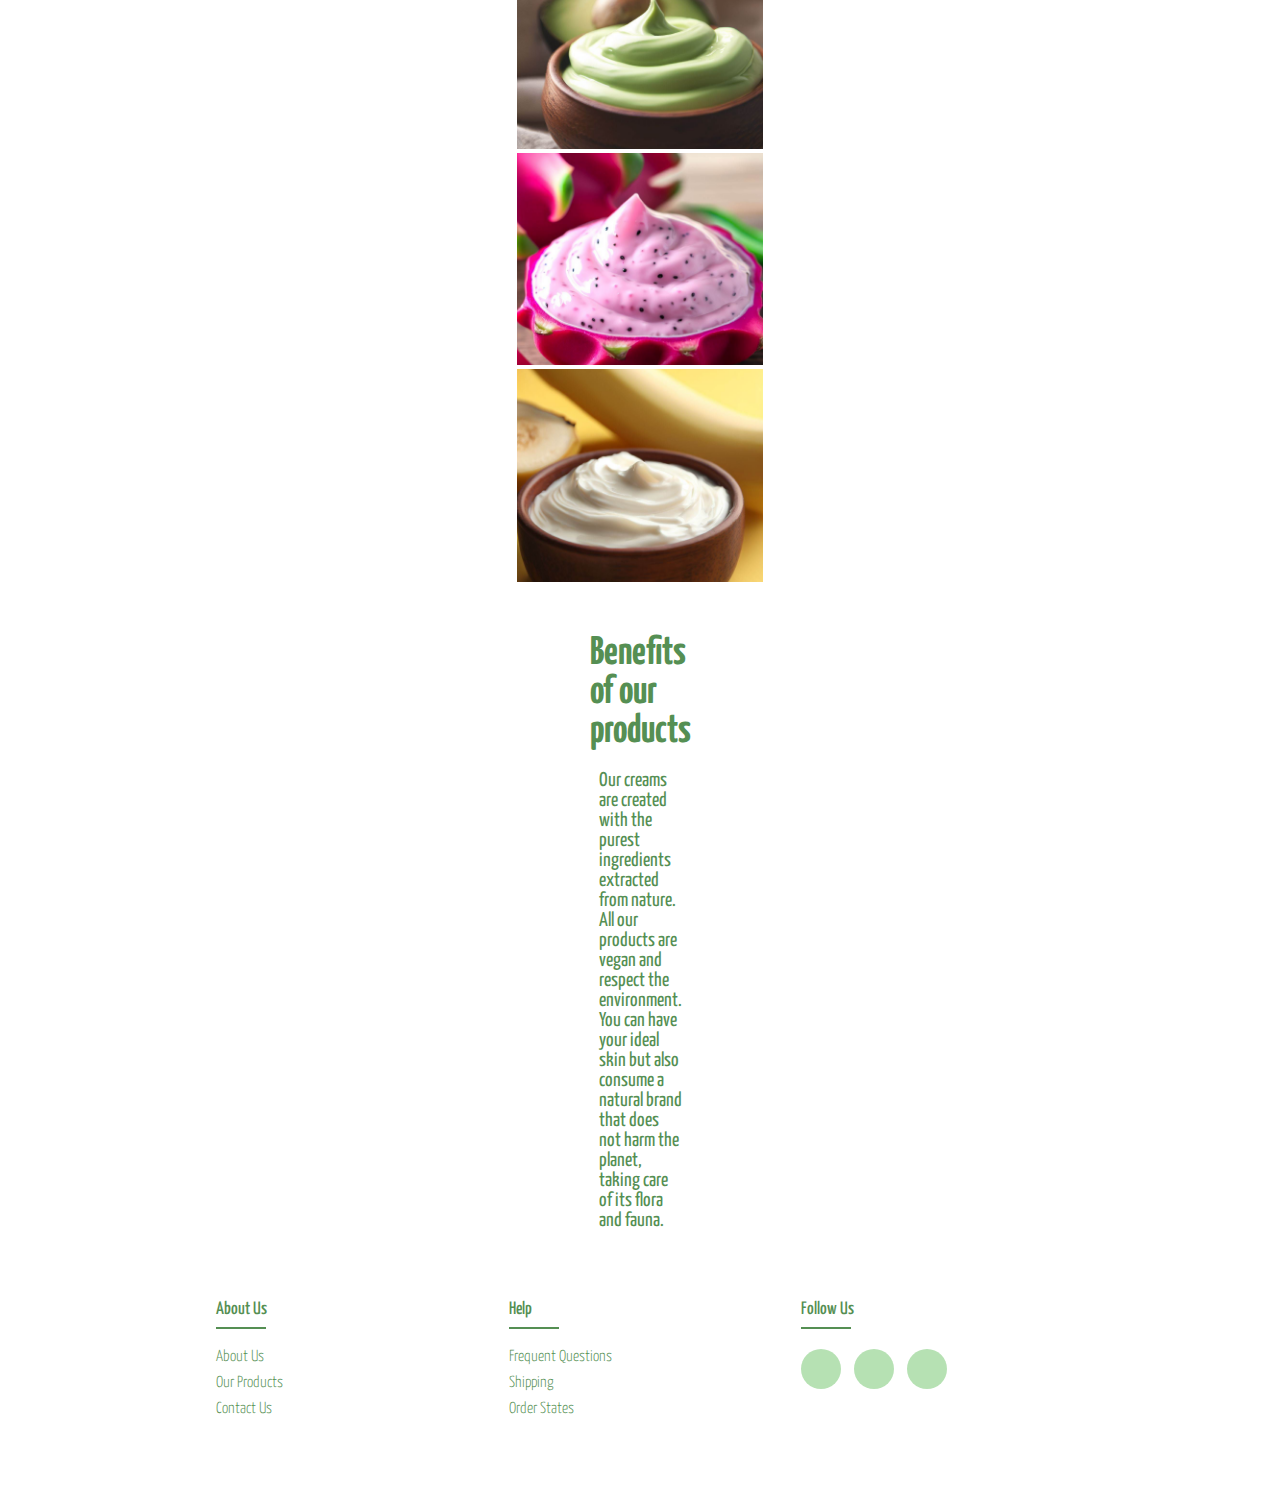
==== commit 3efcaf9f: "hola" ====
--- a/index.html
+++ b/index.html
@@ -5,7 +5,8 @@
     <meta name="viewport" content="width=<device-width>, initial-scale=1.0">
     <title>Tropical Care</title>
     <link rel="stylesheet" href="style.css">
-        <link rel="stylesheet" href="style.css">
+    <link rel="stylesheet" href="style.css">
+    <link rel="stylesheet" href="mediaquery.css">
     <link rel="preconnect" href="https://fonts.googleapis.com">
 <link rel="preconnect" href="https://fonts.gstatic.com" crossorigin>
     <link href="https://fonts.googleapis.com/css2?family=Yanone+Kaffeesatz:wght@300&display=swap" rel="stylesheet">
--- a/mediaquery.css
+++ b/mediaquery.css
@@ -0,0 +1,31 @@
+@media(max-width: 320px) {
+.hero-image {
+    width: 140%;
+    height: 40%;
+}
+.hero-image .hero-text h1 { 
+    font-size: 4vh;
+}
+
+.hero-image .hero-text p {
+    font-size: 3vh;
+}
+}
+
+.cards__title {
+    width: 50vh;
+    margin-left: 20px;
+    margin-top: 4vh;
+}
+
+.container {
+    display: flex;
+    flex-direction: column;
+    width: 100px;
+    height: 150%;
+    margin: auto;
+}
+
+.benefits {
+    width: 2vh;
+}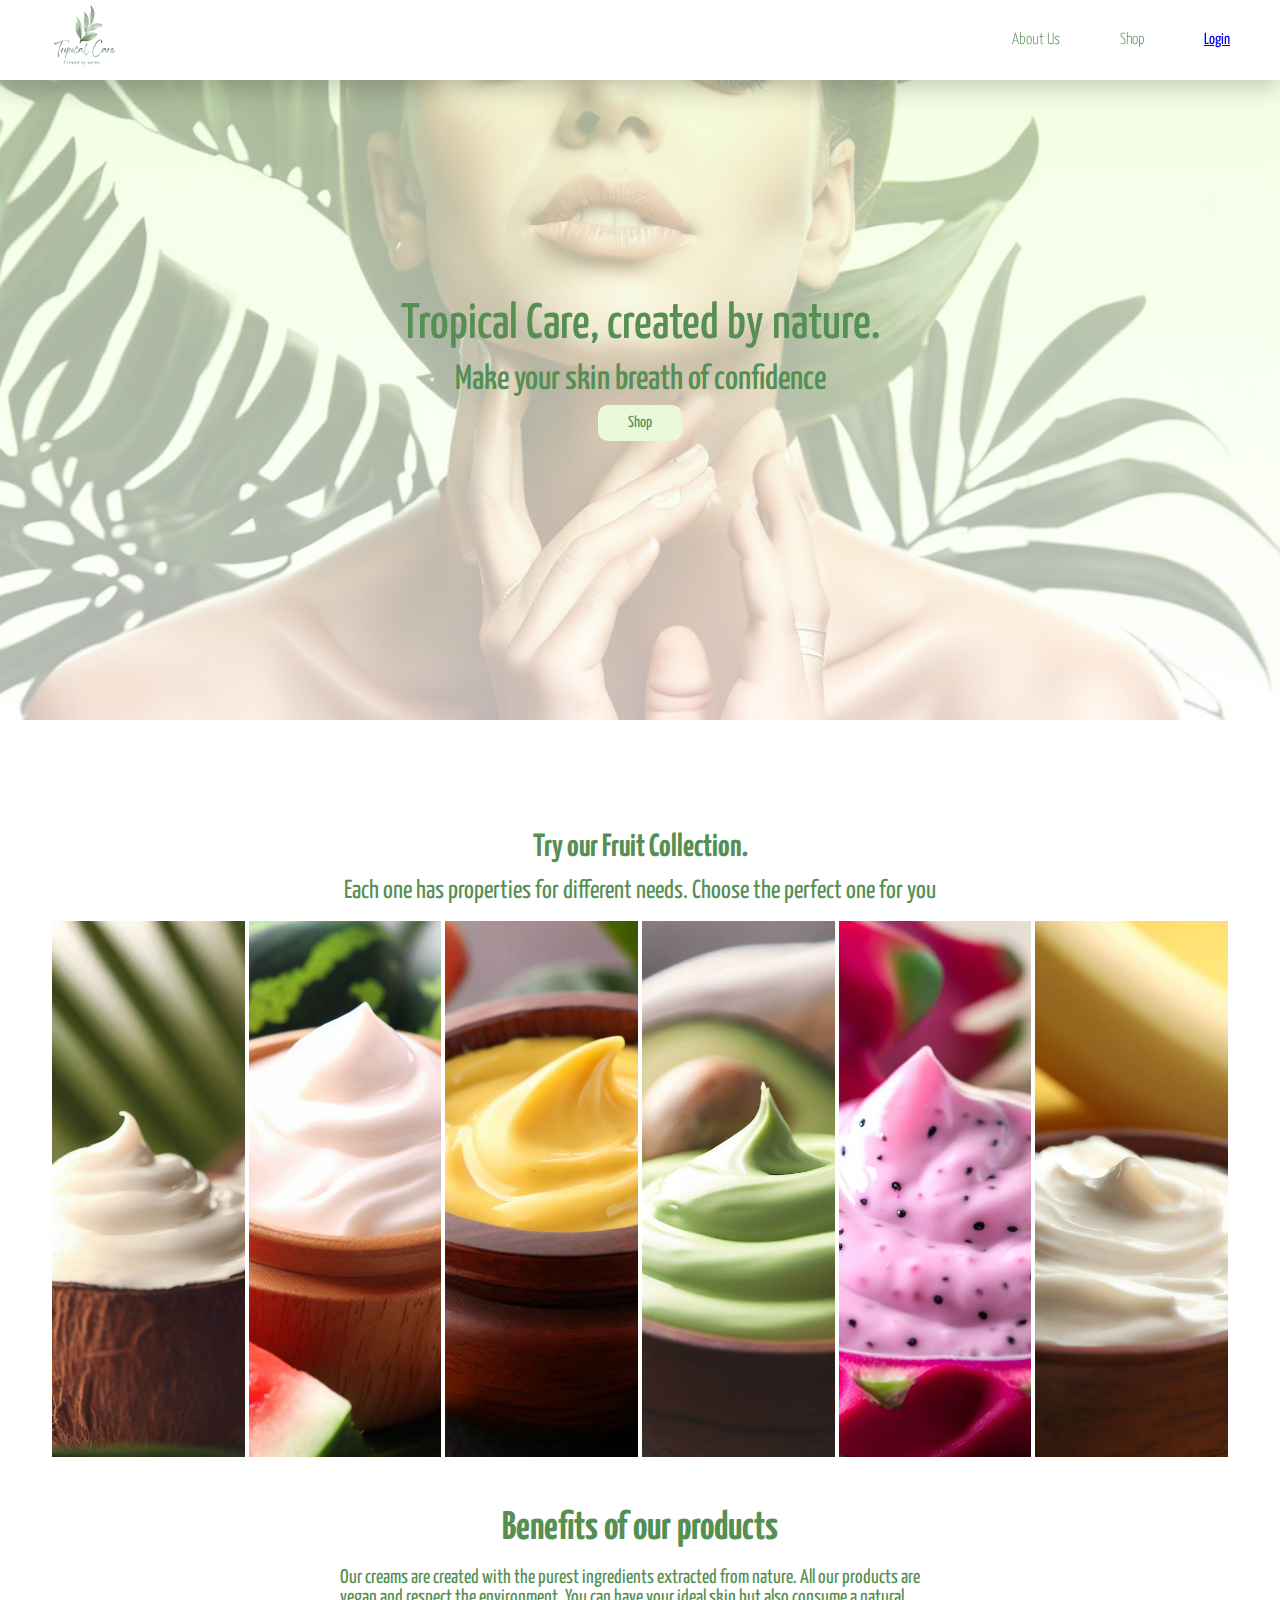
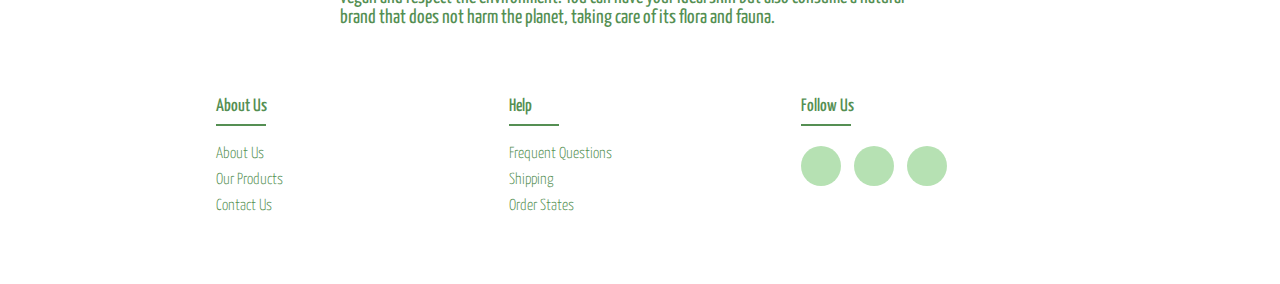
==== commit d8890472: "casiterminado" ====
--- a/index.html
+++ b/index.html
@@ -10,18 +10,21 @@
     <link rel="preconnect" href="https://fonts.googleapis.com">
 <link rel="preconnect" href="https://fonts.gstatic.com" crossorigin>
     <link href="https://fonts.googleapis.com/css2?family=Yanone+Kaffeesatz:wght@300&display=swap" rel="stylesheet">
-    <link rel="stylesheet" href="https://cdnjs.cloudflare.com/ajax/libs/font-awesome/6.4.0/css/all.min.css" integrity="sha512-iecdLmaskl7CVkqkXNQ/ZH/XLlvWZOJyj7Yy7tcenmpD1ypASozpmT/E0iPtmFIB46ZmdtAc9eNBvH0H/ZpiBw==" crossorigin="anonymous" referrerpolicy="no-referrer" />
+    <link rel="stylesheet" href="https://cdnjs.cloudflare.com/ajax/libs/font-awesome/6.4.2/css/all.min.css" integrity="sha512-z3gLpd7yknf1YoNbCzqRKc4qyor8gaKU1qmn+CShxbuBusANI9QpRohGBreCFkKxLhei6S9CQXFEbbKuqLg0DA==" crossorigin="anonymous" referrerpolicy="no-referrer" />
     
 </head>
 <body>
     <!--Barra de navegación-->
     <header class="header">
-        <img class="nav__logo" src="./Tropical Care.png" alt="logo"/>
+        <div class="logo-header">
+            <img class="nav__logo" src="./Tropical Care.png" alt="logo"/>
+        </div>
+        <nav class="navbar">
+        <input type="checkbox" id="checkbox-menu">
         <label for="checkbox-menu" class="toggle-menu">
             <i class="fa-solid fa-bars"></i>
         </label>
-        <input type="checkbox" id="checkbox-menu">
-    <nav class="navbar">
+
         <ul class="navbar-list">
             <li><a href="#footer" class="navbar-link">About Us</a></li>
             <li><a href="#cards__title" class="navbar-link">Shop</a></li>
--- a/style.css
+++ b/style.css
@@ -47,13 +47,11 @@
     font-weight: 300;
 }
 
-
-
-#toggle-menu {
+.fa-solid.fa-bars {
     display: none;
 }
 
-.toggle-menu {
+#checkbox-menu {
     display: none;
 }
 
@@ -145,8 +143,6 @@
     align-items: center;
     padding: 50px;
     padding-top: 0px;
-
-
 }
 
 .card {
--- a/style.css
+++ b/style.css
@@ -47,13 +47,11 @@
     font-weight: 300;
 }
 
-
-
-#toggle-menu {
+.fa-solid.fa-bars {
     display: none;
 }
 
-.toggle-menu {
+#checkbox-menu {
     display: none;
 }
 
@@ -145,8 +143,6 @@
     align-items: center;
     padding: 50px;
     padding-top: 0px;
-
-
 }
 
 .card {
--- a/mediaquery.css
+++ b/mediaquery.css
@@ -1,31 +1,153 @@
-@media(max-width: 320px) {
-.hero-image {
-    width: 140%;
-    height: 40%;
-}
-.hero-image .hero-text h1 { 
-    font-size: 4vh;
+/*CELULAR*/
+
+@media(max-width: 400px) {
+
+/*MENU HAMBURGUESA*/ 
+
+.fa-solid.fa-bars {
+    display: block;
+    position: fixed;
+    top: 20px;
+    right: 20px;
+    color:var(--color-text);
+    cursor: pointer;
 }
 
-.hero-image .hero-text p {
-    font-size: 3vh;
+.navbar ul {
+background:var(--color-primario);
+display: block;
+position: fixed;
+top:70px;
+left:-100%;
+background: var(--color-primario);
+width: 100%;
+height: 100vh;
+right: 0;
+}
+
+.navbar ul li {
+    padding: 2rem;
+    display: flex;
+    justify-content: center;
+    margin:0;
+}
+
+.navbar ul li:last-child{
+    background: none;
+    padding: 1rem;
+}
+
+#checkbox-menu:checked ~ ul{
+    left:0;
+
+}
+
+/*HERO IMAGE*/ 
+.hero-image {
+    background-image: linear-gradient(
+    rgba(237, 255, 213, 0.7),
+    rgba(255, 255, 255, 0.7)),
+    url("img/banner.jpg");
+    background-position:center;
+    background-repeat: no-repeat;
+    background-size:cover;
+    height: 45%;
+    display:flex;
+    justify-content: center;
+    align-items: center;
+    overflow: hidden;
+}
+
+.hero-image .hero-text h1 {
+    font-size:20px;
+    margin-top: 150px;
+}
+
+.hero-text p {
+    font-size:10px;
+    margin-top: 6px;
+}
+
+.hero-image .hero-btn {
+    text-decoration:none;
+    color:var(--color-text);
+    background: var(--color-primario);
+    border-radius: 10px;
+    display: inline-block;
+    margin-bottom: 50px;
+    padding-bottom: 10px;
+
+}
+
+.cards__title {
+    width: 20;
+    margin-top: 25px;
+}
+
+.cards__title {
+    display:flex;
+    margin-top: 20px;
+    padding: 15px;
+    color: var(--color-text);
+    justify-content: center;
+    align-items: center;
+    flex-direction: column;
+    gap: 1rem;    
+}
+
+.cards__title1 {
+    font-size: 20px;
+    }
+    
+    .cards__title2 {
+    font-size: 10px;
+    }
+
+    .container {
+        display: flex;
+        padding: 20px;
+        flex-direction: column;
+        align-items: center;
+        width: 100%;
+        height: 200vh;
+        position: sticky;
+        gap: 20px;
+    }
+
+    .card {
+        background-color: rgb(0, 0, 0);
+        width: 60%;
+        overflow: hidden;
+        border: 2px solid rgb(255, 255, 255);
+        position: relative;
+    }
+
+.card-img {
+    width: 100%;
+    overflow:hidden;
+}
+
+.card-title {
+    font-family:var(--font-text);
+    color:var(--color-primario);
+    display: flex;
+    flex-direction: column;
+    justify-content: center;
+    align-items: center;
+    text-transform:uppercase;
+    font-size: 20px;
+    font-weight: 100;
+    margin-left: 10px;
+    color:var(--font-transparent);
+    }
+.benefits {
+    width: 70%;
+}
+
+.benefits h1 {
+    font-size: 20px;
 }
 }
 
-.cards__title {
-    width: 50vh;
-    margin-left: 20px;
-    margin-top: 4vh;
-}
+/*TABLET*/
 
-.container {
-    display: flex;
-    flex-direction: column;
-    width: 100px;
-    height: 150%;
-    margin: auto;
-}
-
-.benefits {
-    width: 2vh;
-}